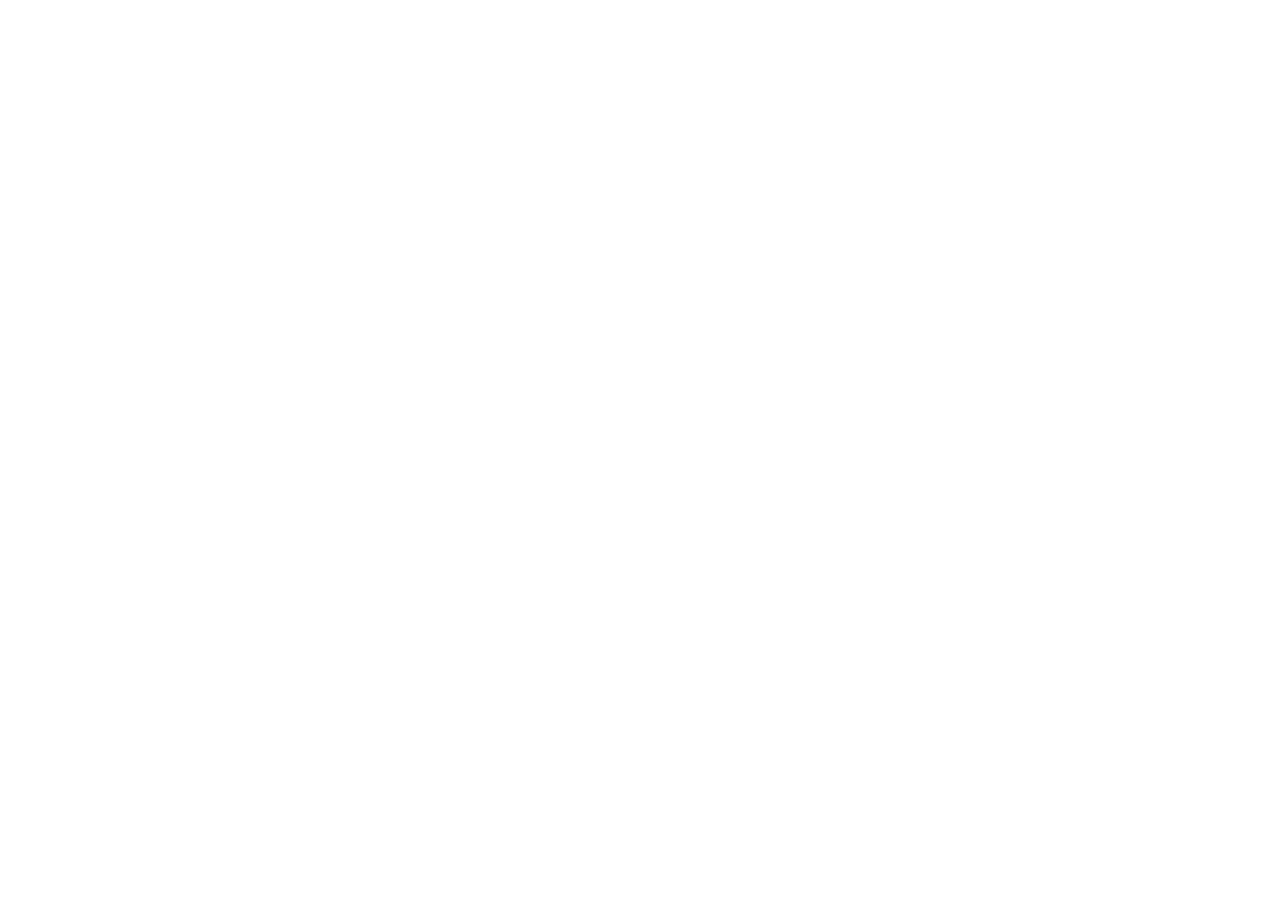
==== index.html @ 4c1963f6 "finished days work" ====
<!DOCTYPE html>

<html>
  <head>
    <title>Pat's Salmon Cookies</title>
    <link rel="stylesheet" href="reset.css">
    <link rel="stylesheet" href="style.css">

  </head>

  <body>
    <!-- <script src="app.js"></script> -->
  </body>
</html>
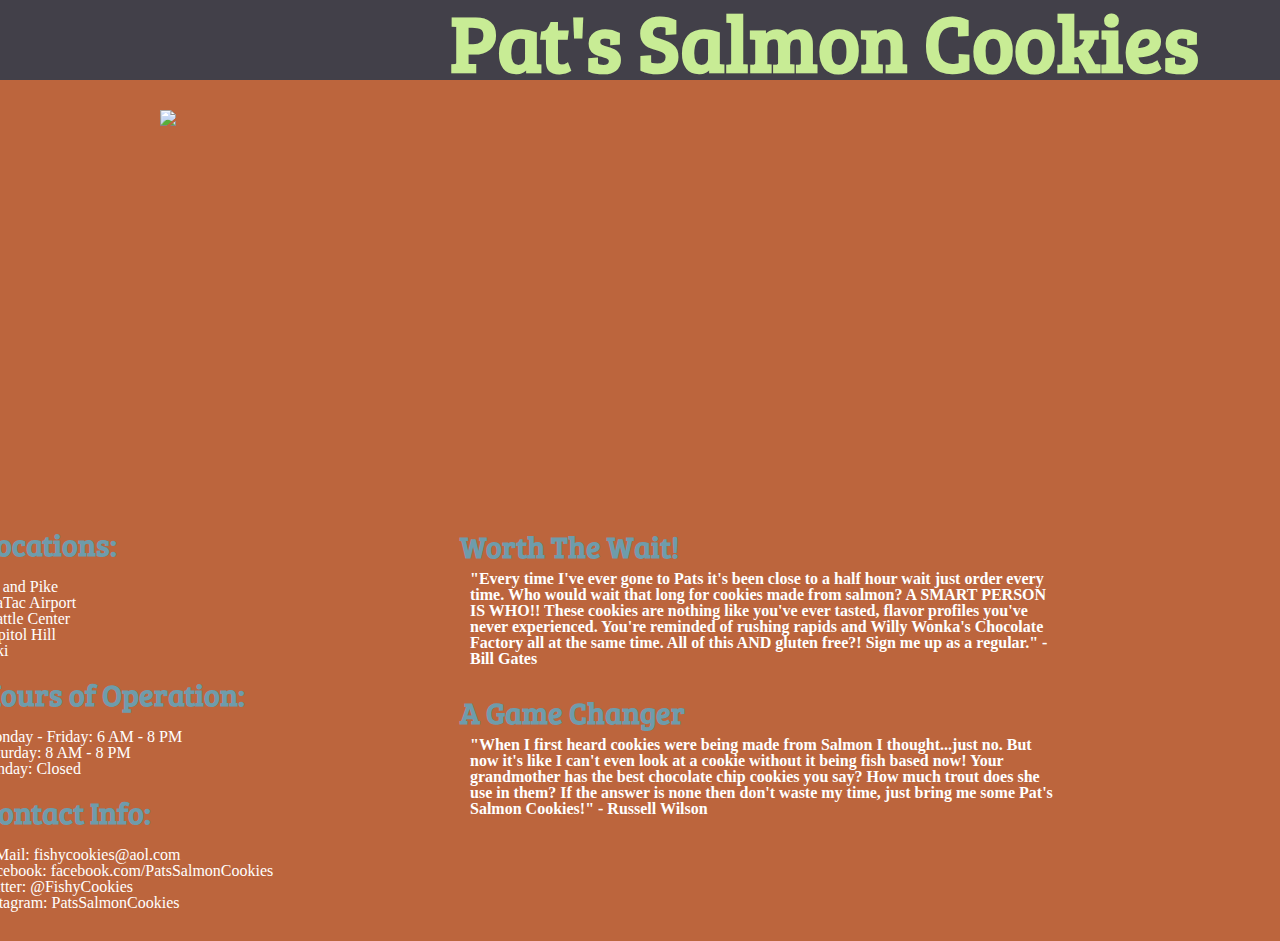
==== commit 1a089cf6: "made html and css changes" ====
--- a/index.html
+++ b/index.html
@@ -3,12 +3,58 @@
 <html>
   <head>
     <title>Pat's Salmon Cookies</title>
+    <link href="https://fonts.googleapis.com/css?family=Bree+Serif" rel="stylesheet">
     <link rel="stylesheet" href="reset.css">
     <link rel="stylesheet" href="style.css">
-
   </head>
 
   <body>
+    <header>
+      <section>
+        <p>Pat's Salmon Cookies</p>
+      </section>
+    </header>
+
+    <main>
+      <img class = "main-banner" src="https://www.dropbox.com/s/zisjtlbxkgl4u36/salmon.png?dl=0/300x300">
+
+
+      <h1>Locations:</h1>
+        <ul>
+          <li>1st and Pike</li>
+          <li>SeaTac Airport</li>
+          <li>Seattle Center</li>
+          <li>Capitol Hill</li>
+          <li>Alki</li>
+        </ul>
+
+      <h2>Hours of Operation:</h2>
+        <ul>
+          <li>Monday - Friday: 6 AM - 8 PM</li>
+          <li>Saturday: 8 AM - 8 PM</li>
+          <li>Sunday: Closed</li>
+        </ul>
+
+      <h3>Contact Info:</h3>
+        <ul>
+          <li>E-Mail: fishycookies@aol.com</li>
+          <li>Facebook: facebook.com/PatsSalmonCookies</li>
+          <li>twitter: @FishyCookies</li>
+          <li>instagram: PatsSalmonCookies</li>
+        </ul>
+
+      <section class="praise">
+        <div>
+          <h4>Worth The Wait!</h4>
+          <p>"Every time I've ever gone to Pats it's been close to a half hour wait just order every time. Who would wait that long for cookies made from salmon? A SMART PERSON IS WHO!! These cookies are nothing like you've ever tasted, flavor profiles you've never experienced. You're reminded of rushing rapids and Willy Wonka's Chocolate Factory all at the same time. All of this AND gluten free?! Sign me up as a regular."  - Bill Gates</p>
+          <h5>A Game Changer</h5>
+          <p>"When I first heard cookies were being made from Salmon I thought...just no. But now it's like I can't even look at a cookie without it being fish based now! Your grandmother has the best chocolate chip cookies you say? How much trout does she use in them? If the answer is none then don't waste my time, just bring me some Pat's Salmon Cookies!" - Russell Wilson
+        </div>
+      </section>
+    </main>
+
+    <footer>
+    </footer>
     <!-- <script src="app.js"></script> -->
   </body>
 </html>
--- a/style.css
+++ b/style.css
@@ -0,0 +1,91 @@
+/* app styles */
+
+main {
+  width: 960px;
+  margin: 30px auto;
+}
+
+header {
+  background: #424049;
+  height: 80px;
+  margin-bottom: 30px;
+}
+
+header section p {
+  font-family: 'Bree Serif', serif;
+  font-weight: 800;
+  font-size: 80px;
+  margin-left: 450px;
+}
+
+body {
+  background: #BC653D;
+}
+
+ul {
+  font-family: verdana;
+  margin-left: -180px;
+  margin-top: 20px;
+  margin-bottom: 20px;
+  color: #fff;
+}
+
+p {
+  font-family: Georgia;
+  color: #C8EC95;
+  margin-left: 10px;
+}
+
+h1 {
+  font-family: 'Bree Serif', serif;
+  font-weight: 700;
+  font-size: 30px;
+  color: #6E9CAB;
+  margin-left: -180px;
+  margin-top: 400px;
+}
+
+h2 {
+  font-family: 'Bree Serif', serif;
+  font-weight: 700;
+  font-size: 30px;
+  color: #6E9CAB;
+  margin-left: -180px;
+}
+
+h3 {
+  font-family: 'Bree Serif', serif;
+  font-weight: 700;
+  font-size: 30px;
+  color: #6E9CAB;
+  margin-left: -180px;
+}
+
+.praise div {
+  margin-top: -400px;
+  width: 600px;
+  float: left;
+  margin-left: 300px;
+}
+
+h4 {
+  font-family: 'Bree Serif', serif;
+  font-weight: 700;
+  font-size: 30px;
+  color: #6E9CAB;
+}
+
+h5 {
+  font-family: 'Bree Serif', serif;
+  font-weight: 700;
+  font-size: 30px;
+  color: #6E9CAB;
+  margin-top: 30px;
+}
+
+.praise div p {
+  margin-top: 10px;
+  font-family: verdana;
+  color: #fff;
+  font-weight: 600;
+}
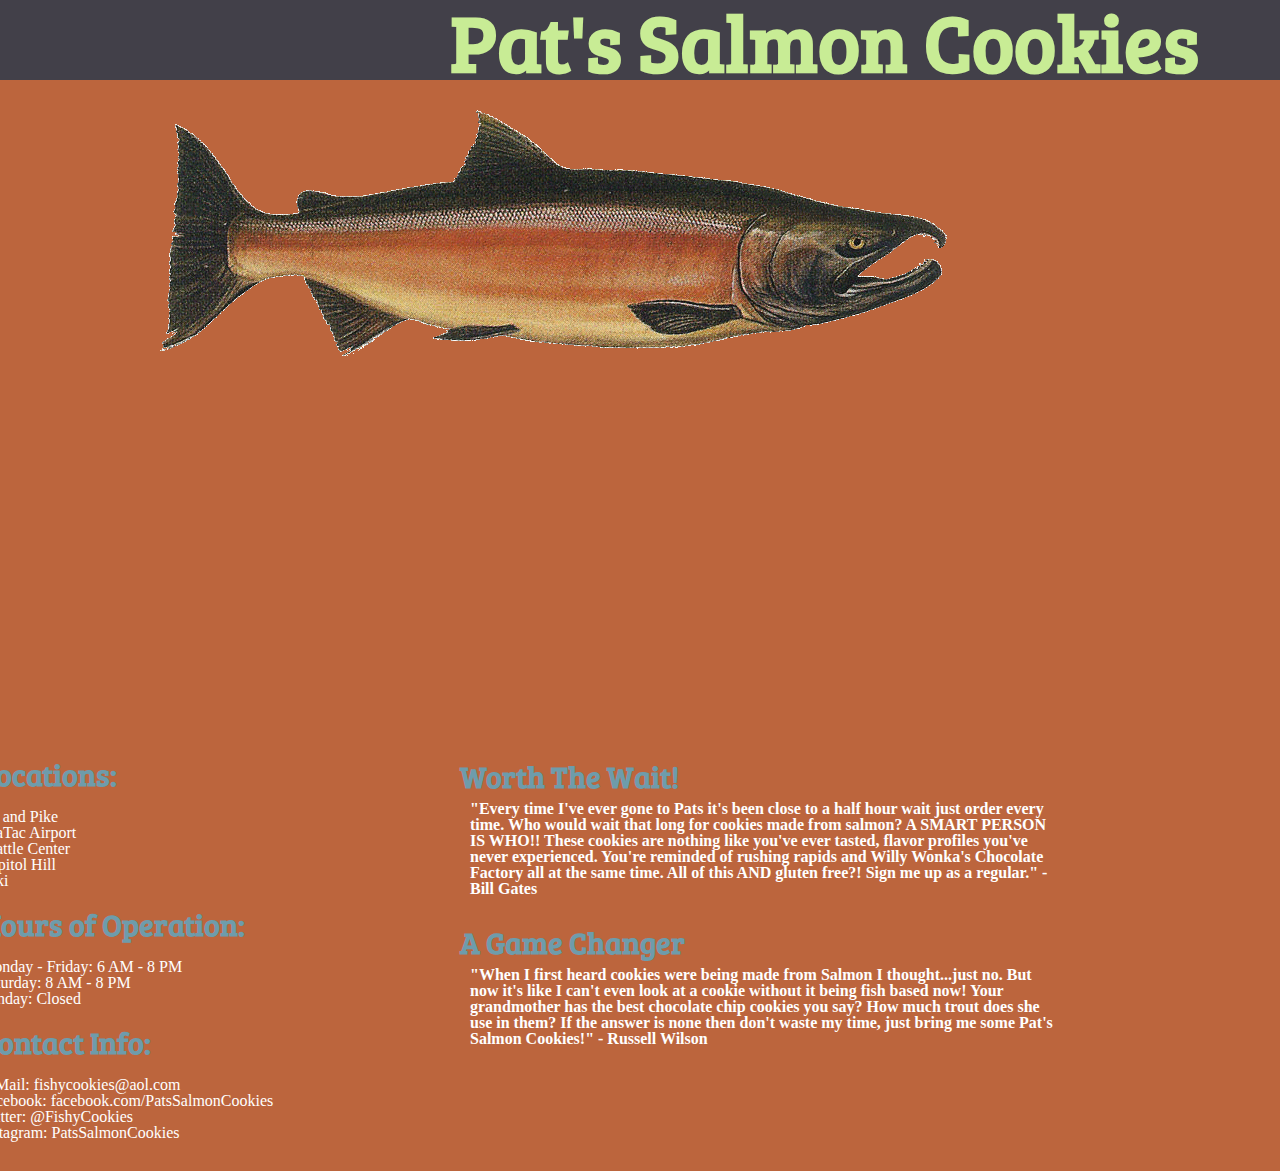
==== commit 5ba513ac: "started building constructors" ====
--- a/index.html
+++ b/index.html
@@ -16,32 +16,35 @@
     </header>
 
     <main>
-      <img class = "main-banner" src="https://www.dropbox.com/s/zisjtlbxkgl4u36/salmon.png?dl=0/300x300">
+      <img class="main-banner" src="salmon.png">
 
+      <section class="info">
+        <div>
+          <h1>Locations:</h1>
+            <ul>
+              <li>1st and Pike</li>
+              <li>SeaTac Airport</li>
+              <li>Seattle Center</li>
+              <li>Capitol Hill</li>
+              <li>Alki</li>
+            </ul>
 
-      <h1>Locations:</h1>
-        <ul>
-          <li>1st and Pike</li>
-          <li>SeaTac Airport</li>
-          <li>Seattle Center</li>
-          <li>Capitol Hill</li>
-          <li>Alki</li>
-        </ul>
+          <h2>Hours of Operation:</h2>
+            <ul>
+              <li>Monday - Friday: 6 AM - 8 PM</li>
+              <li>Saturday: 8 AM - 8 PM</li>
+              <li>Sunday: Closed</li>
+            </ul>
 
-      <h2>Hours of Operation:</h2>
-        <ul>
-          <li>Monday - Friday: 6 AM - 8 PM</li>
-          <li>Saturday: 8 AM - 8 PM</li>
-          <li>Sunday: Closed</li>
-        </ul>
-
-      <h3>Contact Info:</h3>
-        <ul>
-          <li>E-Mail: fishycookies@aol.com</li>
-          <li>Facebook: facebook.com/PatsSalmonCookies</li>
-          <li>twitter: @FishyCookies</li>
-          <li>instagram: PatsSalmonCookies</li>
-        </ul>
+          <h3>Contact Info:</h3>
+            <ul>
+              <li>E-Mail: fishycookies@aol.com</li>
+              <li>Facebook: facebook.com/PatsSalmonCookies</li>
+              <li>twitter: @FishyCookies</li>
+              <li>instagram: PatsSalmonCookies</li>
+            </ul>
+          </div>
+        </section>
 
       <section class="praise">
         <div>
--- a/style.css
+++ b/style.css
@@ -22,11 +22,14 @@
   background: #BC653D;
 }
 
-ul {
+.info div ul {
   font-family: verdana;
   margin-left: -180px;
   margin-top: 20px;
   margin-bottom: 20px;
+}
+
+li {
   color: #fff;
 }
 
@@ -89,3 +92,10 @@
   color: #fff;
   font-weight: 600;
 }
+
+ul {
+  font-family: verdana;
+  margin-top: 20px;
+  margin-bottom: 20px;
+  margin-left: 10px;
+}
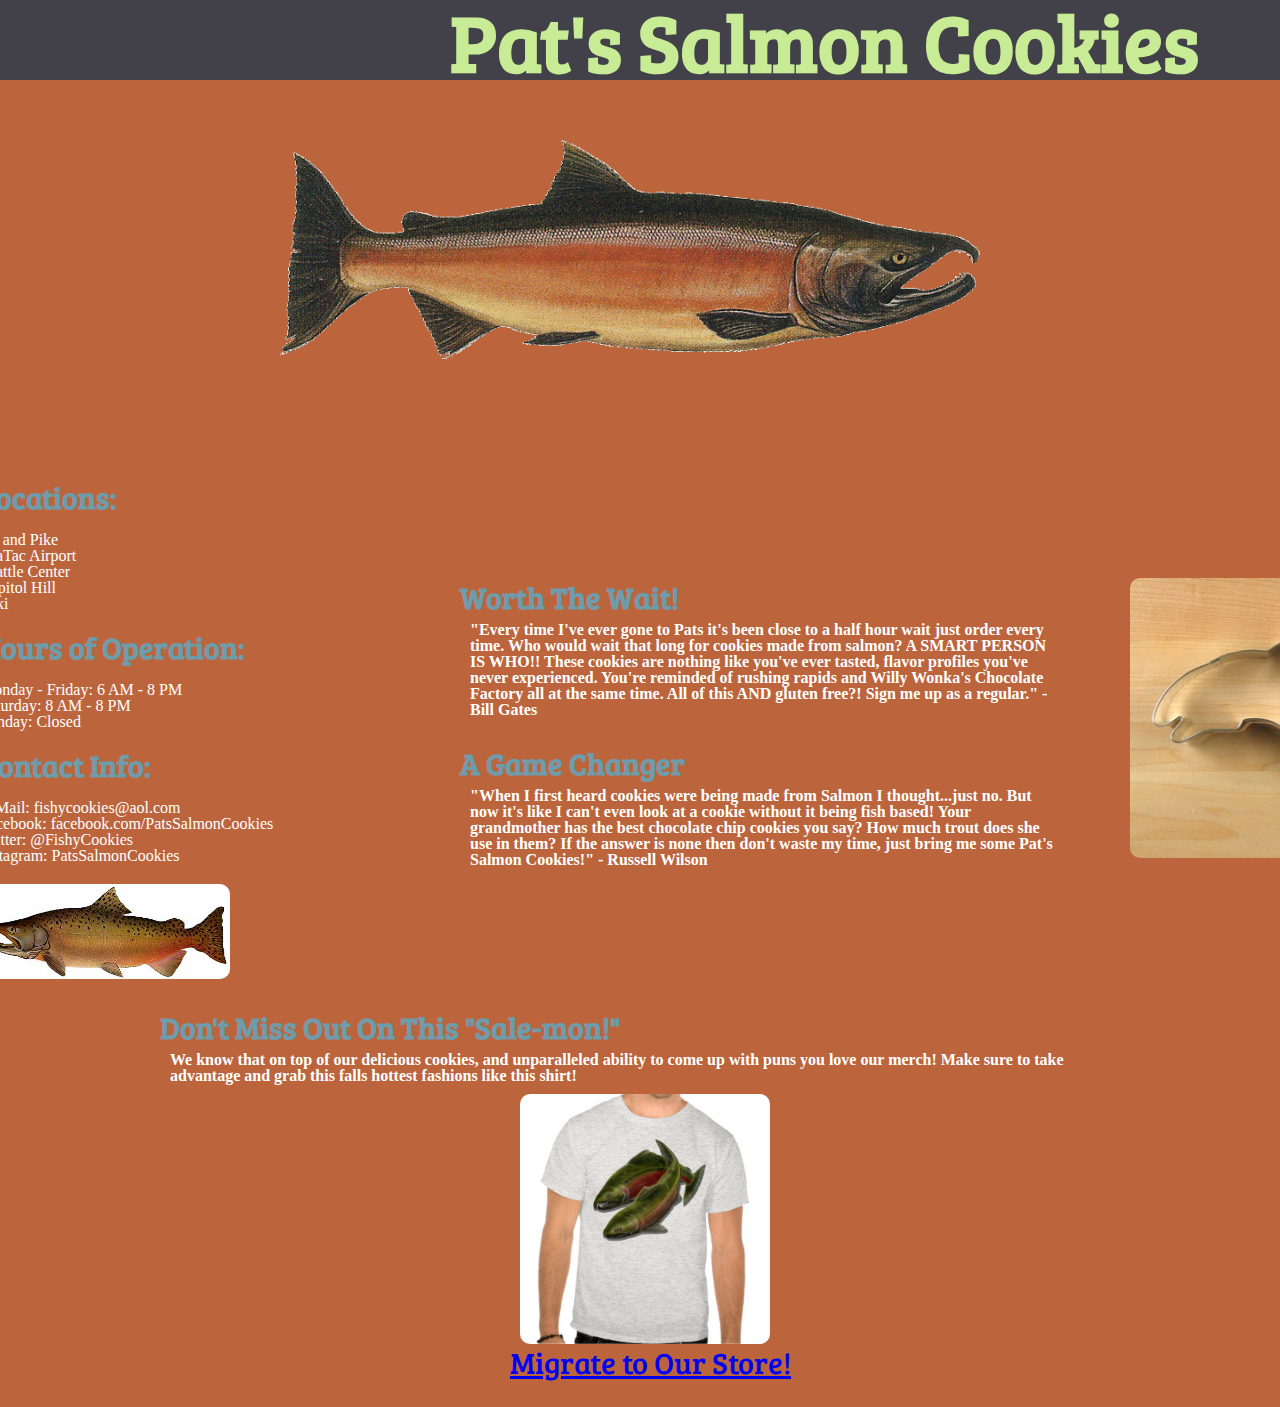
==== commit f2abc20d: "added images to pages" ====
--- a/index.html
+++ b/index.html
@@ -16,7 +16,9 @@
     </header>
 
     <main>
-      <img class="main-banner" src="salmon.png">
+      <img class="main_banner" src="img/salmon.png">
+
+
 
       <section class="info">
         <div>
@@ -43,6 +45,7 @@
               <li>twitter: @FishyCookies</li>
               <li>instagram: PatsSalmonCookies</li>
             </ul>
+            <img class="chinook" src="img/chinook.png">
           </div>
         </section>
 
@@ -51,7 +54,17 @@
           <h4>Worth The Wait!</h4>
           <p>"Every time I've ever gone to Pats it's been close to a half hour wait just order every time. Who would wait that long for cookies made from salmon? A SMART PERSON IS WHO!! These cookies are nothing like you've ever tasted, flavor profiles you've never experienced. You're reminded of rushing rapids and Willy Wonka's Chocolate Factory all at the same time. All of this AND gluten free?! Sign me up as a regular."  - Bill Gates</p>
           <h5>A Game Changer</h5>
-          <p>"When I first heard cookies were being made from Salmon I thought...just no. But now it's like I can't even look at a cookie without it being fish based now! Your grandmother has the best chocolate chip cookies you say? How much trout does she use in them? If the answer is none then don't waste my time, just bring me some Pat's Salmon Cookies!" - Russell Wilson
+          <p>"When I first heard cookies were being made from Salmon I thought...just no. But now it's like I can't even look at a cookie without it being fish based! Your grandmother has the best chocolate chip cookies you say? How much trout does she use in them? If the answer is none then don't waste my time, just bring me some Pat's Salmon Cookies!" - Russell Wilson
+          <img class="tools" src="img/cutter.jpg">
+        </div>
+      </section>
+
+      <section class="sale">
+        <div>
+          <h6>Don't Miss Out On This "Sale-mon!"</h6>
+          <p>We know that on top of our delicious cookies, and unparalleled ability to come up with puns you love our merch! Make sure to take advantage and grab this falls hottest fashions like this shirt!</p>
+          <img class="shirt" src="img/shirt.jpg">
+          <a href="https://thisisfake.net/">Migrate to Our Store!</a>
         </div>
       </section>
     </main>
--- a/style.css
+++ b/style.css
@@ -22,6 +22,17 @@
   background: #BC653D;
 }
 
+img {
+  border-radius: 10px;
+}
+
+img.main_banner {
+  margin: 0 auto;
+  width: 700px;
+  padding-top: 30px;
+  padding-left: 120px;
+}
+
 .info div ul {
   font-family: verdana;
   margin-left: -180px;
@@ -45,7 +56,7 @@
   font-size: 30px;
   color: #6E9CAB;
   margin-left: -180px;
-  margin-top: 400px;
+  margin-top: 120px;
 }
 
 h2 {
@@ -86,6 +97,21 @@
   margin-top: 30px;
 }
 
+h6 {
+  font-family: 'Bree Serif', serif;
+  font-weight: 700;
+  font-size: 30px;
+  color: #6E9CAB;
+  margin-top: 30px;
+}
+
+.sale div p {
+  margin-top: 10px;
+  font-family: verdana;
+  color: #fff;
+  font-weight: 600;
+}
+
 .praise div p {
   margin-top: 10px;
   font-family: verdana;
@@ -97,5 +123,91 @@
   font-family: verdana;
   margin-top: 20px;
   margin-bottom: 20px;
-  margin-left: 10px;
-}
+  margin-left: 2px;
+}
+
+input {
+  padding: 7px;
+  border: solid 1px #C8EC95;
+  border-radius: 3px;
+  margin-top: 30px;
+  margin-bottom: 2px
+}
+
+button {
+  padding: 10px;
+  margin-left: 570px;
+  border-radius: 3px;
+  margin-top: 10px;
+  margin-bottom: 20px;
+  background: #6E9CAB;
+  color: #fff;
+  font-weight: bold;
+}
+
+label {
+  margin-top: 30px;
+  margin-left: 460px;
+  font-family: verdana;
+  color: #fff;
+}
+
+table, th, td {
+  border: solid 2px #fff;
+  padding: 5px;
+  margin-left: 120px;
+  font-family: verdana;
+  background: #444;
+  color: #fff;
+}
+
+img.the_goods {
+  position: relative;
+  width: 300px;
+  margin-left: 920px;
+  margin-top: -310px;
+  margin-bottom: 110px;
+}
+
+img.customer_pics {
+  position: relative;
+  width: 450px;
+  margin-top: 30px;
+  margin-left: 440px;
+}
+
+img.tools {
+  background: #424049;
+  width: 280px;
+  margin-left: 660px;
+  margin-top: -290px;
+  margin-bottom: 150px;
+}
+
+img.ingredients {
+  position: relative;
+  width: 200px;
+  margin-bottom: -220px;
+  margin-left: 130px;
+}
+
+img.chinook {
+  position: relative;
+  width: 250px;
+  margin-left: -180px;
+}
+
+img.shirt {
+  position: relative;
+  width: 250px;
+  border-radius: 10px;
+  margin-left: 360px;
+  margin-top: 10px;
+}
+
+a {
+  display: block;
+  font-family: 'Bree Serif', serif;
+  font-size: 30px;
+  margin-left: 350px;
+}
